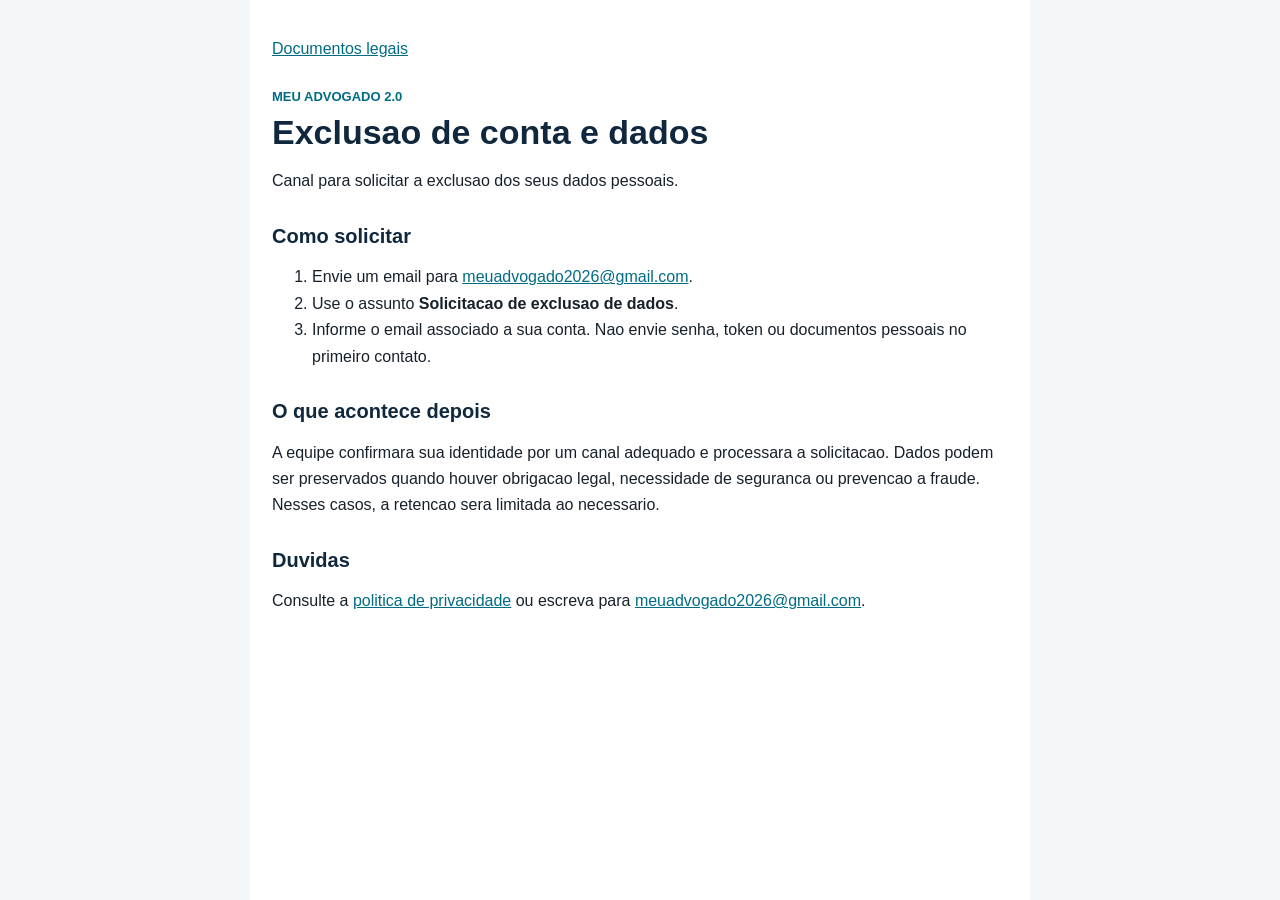
==== exclusao-de-dados.html @ 47630d80 "docs: publish legal pages for privacy and data deletion" ====
<!doctype html>
<html lang="pt-BR">
  <head>
    <meta charset="utf-8">
    <meta name="viewport" content="width=device-width, initial-scale=1">
    <title>Exclusao de conta e dados - Meu Advogado 2.0</title>
    <link rel="stylesheet" href="styles.css">
  </head>
  <body>
    <main>
      <a class="back" href="index.html">Documentos legais</a>
      <header>
        <p class="eyebrow">Meu Advogado 2.0</p>
        <h1>Exclusao de conta e dados</h1>
        <p>Canal para solicitar a exclusao dos seus dados pessoais.</p>
      </header>
      <section>
        <h2>Como solicitar</h2>
        <ol>
          <li>Envie um email para <a href="mailto:meuadvogado2026@gmail.com?subject=Solicitacao%20de%20exclusao%20de%20dados">meuadvogado2026@gmail.com</a>.</li>
          <li>Use o assunto <strong>Solicitacao de exclusao de dados</strong>.</li>
          <li>Informe o email associado a sua conta. Nao envie senha, token ou documentos pessoais no primeiro contato.</li>
        </ol>
      </section>
      <section>
        <h2>O que acontece depois</h2>
        <p>A equipe confirmara sua identidade por um canal adequado e processara a solicitacao. Dados podem ser preservados quando houver obrigacao legal, necessidade de seguranca ou prevencao a fraude. Nesses casos, a retencao sera limitada ao necessario.</p>
      </section>
      <section>
        <h2>Duvidas</h2>
        <p>Consulte a <a href="privacidade.html">politica de privacidade</a> ou escreva para <a href="mailto:meuadvogado2026@gmail.com">meuadvogado2026@gmail.com</a>.</p>
      </section>
    </main>
  </body>
</html>
---- styles.css ----
:root {
  color-scheme: light;
  font-family: Arial, Helvetica, sans-serif;
  background: #f4f7f9;
  color: #17212b;
}

body {
  margin: 0;
}

main {
  box-sizing: border-box;
  max-width: 780px;
  min-height: 100vh;
  margin: 0 auto;
  padding: 40px 22px 64px;
  background: #ffffff;
}

h1, h2 {
  color: #10283d;
}

h1 {
  margin: 6px 0 12px;
  font-size: 34px;
}

h2 {
  margin-top: 30px;
  font-size: 20px;
}

p, li {
  line-height: 1.65;
}

a {
  color: #006c84;
}

nav {
  display: grid;
  gap: 10px;
  margin: 28px 0;
}

nav a {
  padding: 14px 16px;
  border: 1px solid #c9d7df;
  border-radius: 6px;
  text-decoration: none;
  font-weight: 700;
}

.eyebrow {
  margin: 0;
  color: #006c84;
  font-size: 13px;
  font-weight: 700;
  letter-spacing: 0;
  text-transform: uppercase;
}

.back {
  display: inline-block;
  margin-bottom: 28px;
}
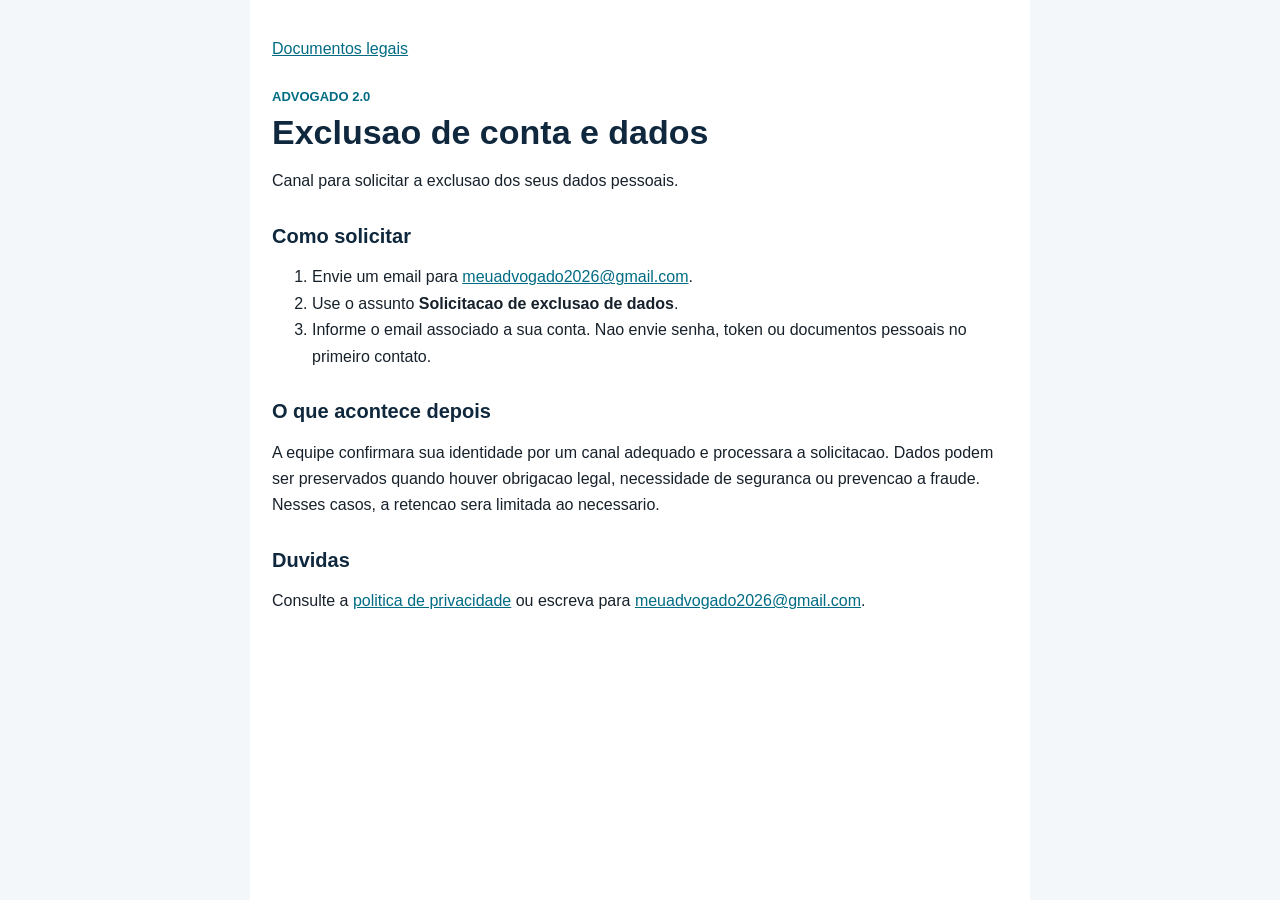
==== commit 85513eb3: "Rename legal pages to Advogado 2.0" ====
--- a/exclusao-de-dados.html
+++ b/exclusao-de-dados.html
@@ -3,14 +3,14 @@
   <head>
     <meta charset="utf-8">
     <meta name="viewport" content="width=device-width, initial-scale=1">
-    <title>Exclusao de conta e dados - Meu Advogado 2.0</title>
+    <title>Exclusao de conta e dados - Advogado 2.0</title>
     <link rel="stylesheet" href="styles.css">
   </head>
   <body>
     <main>
       <a class="back" href="index.html">Documentos legais</a>
       <header>
-        <p class="eyebrow">Meu Advogado 2.0</p>
+        <p class="eyebrow">Advogado 2.0</p>
         <h1>Exclusao de conta e dados</h1>
         <p>Canal para solicitar a exclusao dos seus dados pessoais.</p>
       </header>
